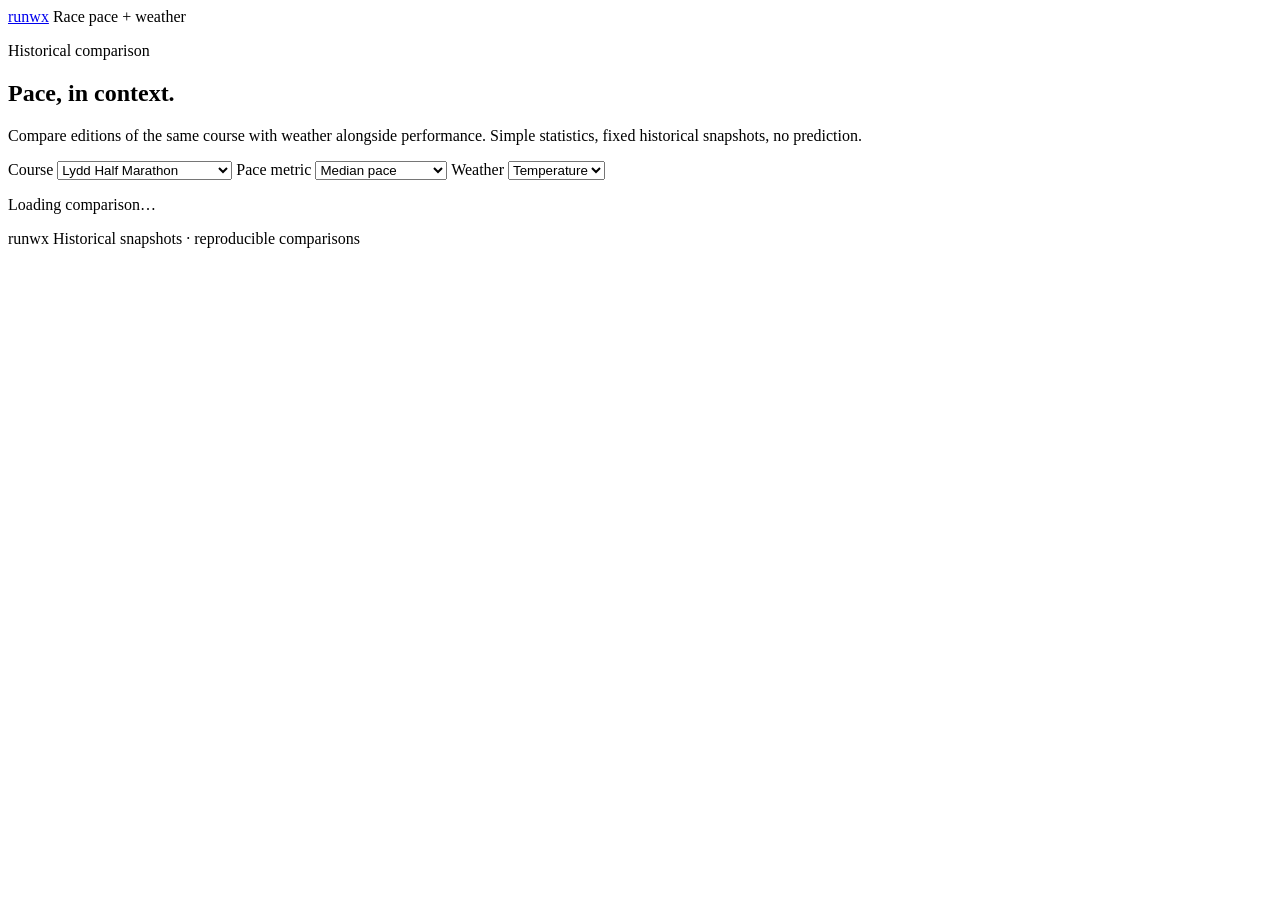
==== src/runwx/api/static/index.html @ 0da70cec "Add Battersea comparison to public API and page" ====
<!doctype html>
<html lang="en">
  <head>
    <meta charset="utf-8">
    <meta name="viewport" content="width=device-width, initial-scale=1">
    <meta name="description" content="Historical race pace and weather comparisons from runwx.">
    <title>runwx · Historical race comparison</title>
    <link rel="stylesheet" href="/assets/styles.css">
    <script src="/assets/app.js" defer></script>
  </head>
  <body>
    <header class="site-header">
      <a class="brand" href="/" aria-label="runwx home">runwx</a>
      <span class="site-label">Race pace + weather</span>
    </header>

    <main>
      <section class="intro" aria-labelledby="page-title">
        <p class="eyebrow">Historical comparison</p>
        <h1 id="page-title">Pace, in context.</h1>
        <p class="lede">
          Compare editions of the same course with weather alongside performance.
          Simple statistics, fixed historical snapshots, no prediction.
        </p>

        <form class="controls" id="comparison-controls">
          <label>
            <span>Course</span>
            <select id="course-select" name="course">
              <option value="lydd-half">Lydd Half Marathon</option>
              <option value="folkestone-half">Folkestone Half Marathon</option>
              <option value="battersea-park-10k">Battersea Park 10K</option>
              <option value="great-north-run">Great North Run</option>
            </select>
          </label>
          <label>
            <span>Pace metric</span>
            <select id="pace-metric-select" name="pace">
              <option value="median-pace">Median pace</option>
              <option value="mean-pace">Mean pace</option>
              <option value="fastest-pace">Fastest 20 median</option>
            </select>
          </label>
          <label>
            <span>Weather</span>
            <select id="weather-metric-select" name="weather">
              <option value="temperature">Temperature</option>
              <option value="wind">Wind</option>
              <option value="humidity">Humidity</option>
              <option value="precipitation">Precipitation</option>
            </select>
          </label>
        </form>

        <p class="status" id="status" role="status" aria-live="polite">Loading comparison…</p>
      </section>

      <section id="comparison" hidden>
        <div class="section-heading">
          <div>
            <p class="eyebrow">Course comparison</p>
            <h2 id="course-name">—</h2>
          </div>
          <p class="course-meta" id="course-meta">—</p>
        </div>

        <article class="panel chart-panel" aria-labelledby="chart-title">
          <div class="panel-heading">
            <div>
              <p class="panel-kicker">Aligned trends</p>
              <h3 id="chart-title">Pace and weather</h3>
            </div>
            <p class="chart-direction">The same editions are aligned across both plots.</p>
          </div>
          <div class="charts-scroll">
            <div class="charts-timeline" id="charts-timeline">
              <div class="chart-block">
                <div class="chart-subheading">
                  <h4 id="pace-chart-title">Median pace</h4>
                  <p class="chart-direction" id="pace-chart-direction">Higher means faster.</p>
                </div>
                <div class="chart" id="pace-chart"></div>
                <p class="chart-caption" id="pace-chart-caption"></p>
              </div>
              <div class="chart-block">
                <div class="chart-subheading">
                  <h4 id="weather-chart-title">Median temperature</h4>
                  <p class="chart-direction" id="weather-chart-direction">Higher means warmer.</p>
                </div>
                <div class="chart" id="weather-chart"></div>
                <p class="chart-caption" id="weather-chart-caption"></p>
              </div>
            </div>
          </div>
        </article>

        <article class="panel table-panel" aria-labelledby="table-title">
          <div class="panel-heading">
            <div>
              <p class="panel-kicker">Edition detail</p>
              <h3 id="table-title">Pace and weather</h3>
            </div>
          </div>
          <div class="table-scroll">
            <table>
              <thead>
                <tr>
                  <th scope="col">Edition</th>
                  <th scope="col" id="count-heading">Finishers</th>
                  <th scope="col" id="timing-heading" hidden>Chip / gun / unknown</th>
                  <th scope="col">Median</th>
                  <th scope="col">Mean</th>
                  <th scope="col">Middle 50%</th>
                  <th scope="col">Fastest 20</th>
                  <th scope="col">Temperature</th>
                  <th scope="col">Wind</th>
                  <th scope="col">Humidity</th>
                  <th scope="col">Rain</th>
                  <th scope="col">vs baseline</th>
                </tr>
              </thead>
              <tbody id="comparison-rows"></tbody>
            </table>
          </div>
        </article>

        <aside class="interpretation" aria-labelledby="interpretation-title">
          <h3 id="interpretation-title">How to read this</h3>
          <p id="interpretation-text">
            Weather values are ERA5 estimates matched to runner midpoints. Editions contain
            different runners, so differences are descriptive and do not prove a weather effect.
          </p>
        </aside>
      </section>

      <noscript>
        <p class="noscript">JavaScript is required to load the comparison.</p>
      </noscript>
    </main>

    <footer>
      <span>runwx</span>
      <span>Historical snapshots · reproducible comparisons</span>
    </footer>
  </body>
</html>
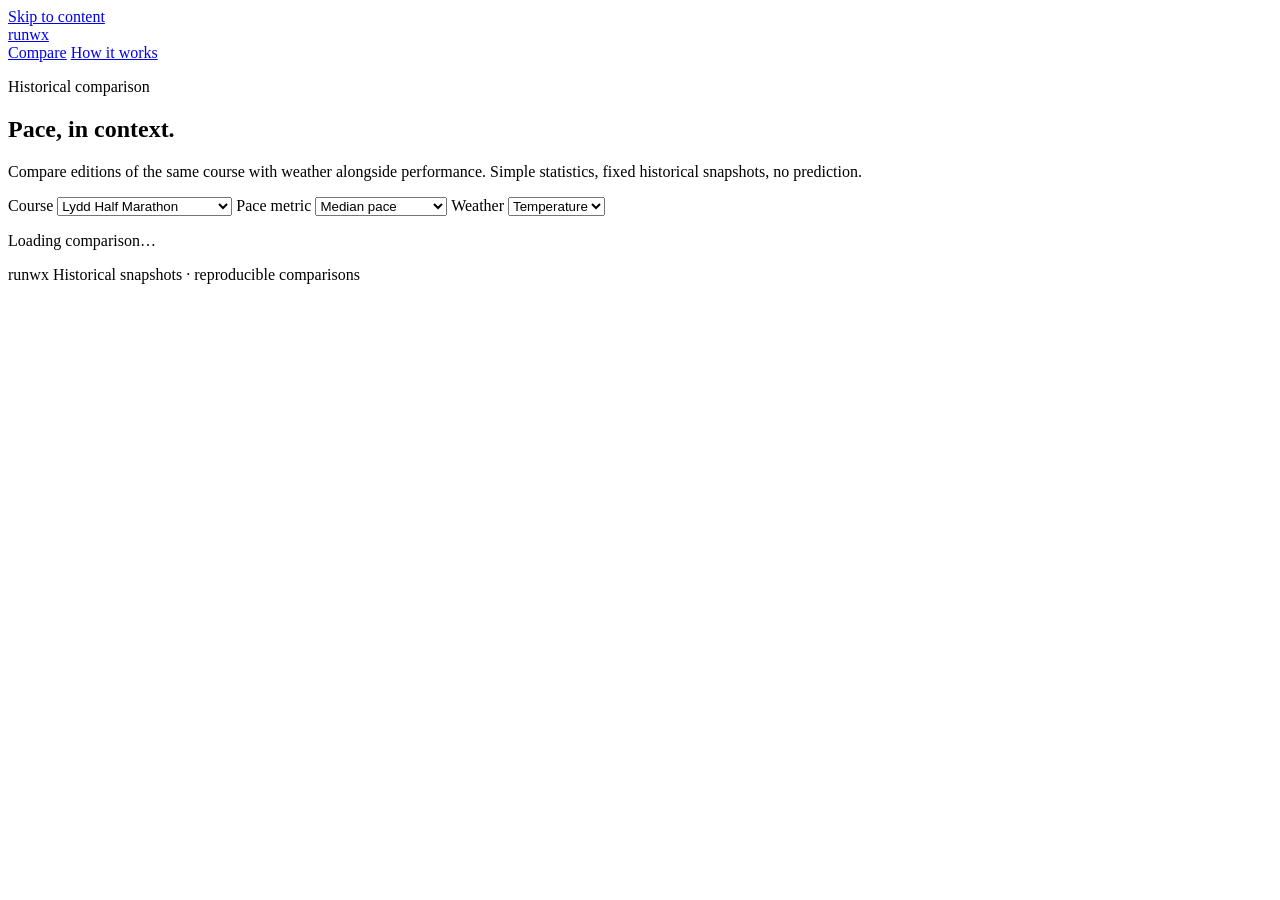
==== commit 274fdf8a: "Add a cloud pipeline explainer to the public API" ====
--- a/src/runwx/api/static/index.html
+++ b/src/runwx/api/static/index.html
@@ -9,12 +9,16 @@
     <script src="/assets/app.js" defer></script>
   </head>
   <body>
+    <a class="skip-link" href="#main">Skip to content</a>
     <header class="site-header">
       <a class="brand" href="/" aria-label="runwx home">runwx</a>
-      <span class="site-label">Race pace + weather</span>
+      <nav class="site-nav" aria-label="Main navigation">
+        <a href="/" aria-current="page">Compare</a>
+        <a href="/how-it-works">How it works</a>
+      </nav>
     </header>
 
-    <main>
+    <main id="main">
       <section class="intro" aria-labelledby="page-title">
         <p class="eyebrow">Historical comparison</p>
         <h1 id="page-title">Pace, in context.</h1>
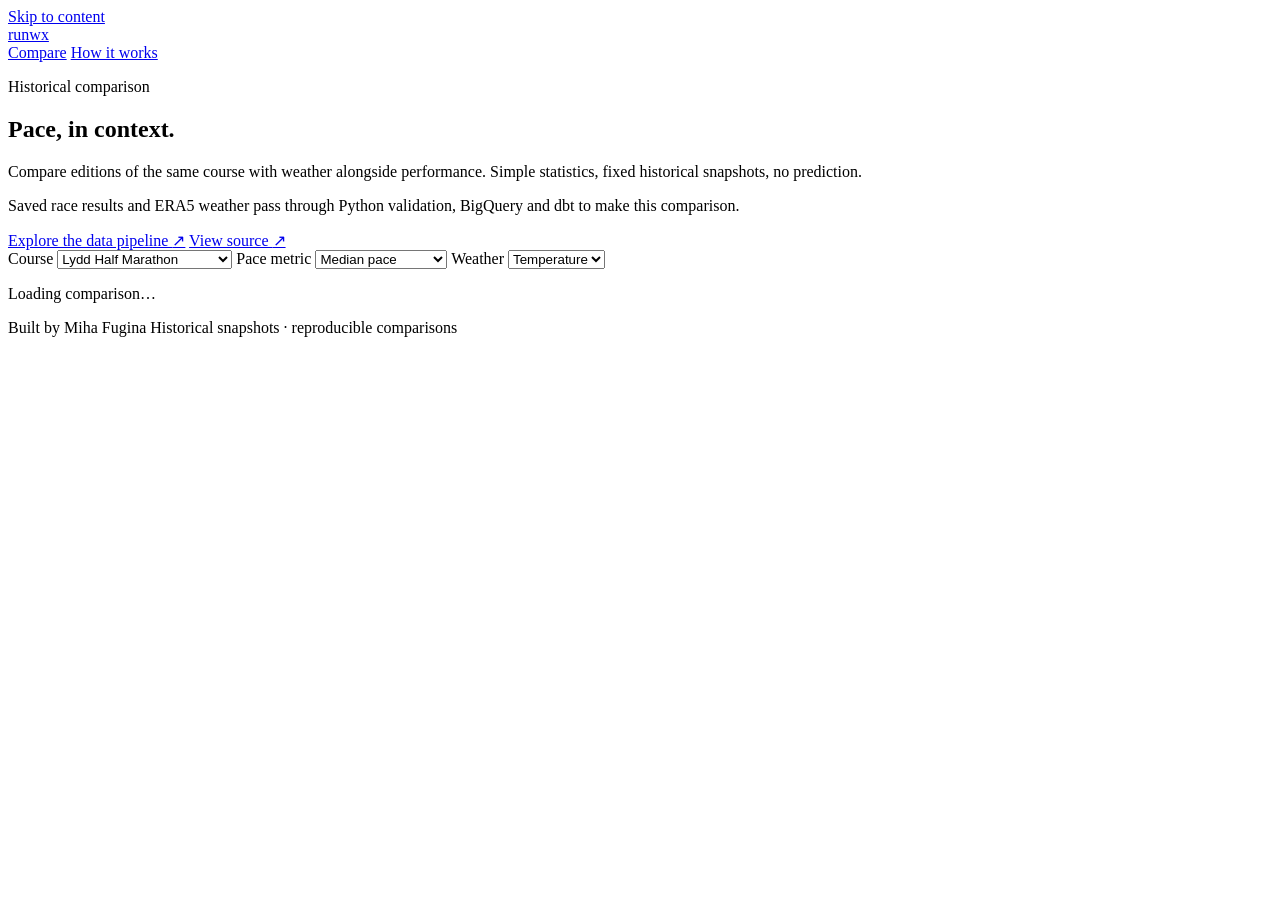
==== commit 8ec0c2e4: "Make engineering decisions visible in beta pages" ====
--- a/src/runwx/api/static/index.html
+++ b/src/runwx/api/static/index.html
@@ -26,6 +26,12 @@
           Compare editions of the same course with weather alongside performance.
           Simple statistics, fixed historical snapshots, no prediction.
         </p>
+        <p class="intro-context">Saved race results and ERA5 weather pass through Python
+          validation, BigQuery and dbt to make this comparison.</p>
+        <div class="intro-links">
+          <a class="primary-link" href="/how-it-works">Explore the data pipeline <span aria-hidden="true">↗</span></a>
+          <a class="text-link" href="https://github.com/mifuha/runwx">View source <span aria-hidden="true">↗</span></a>
+        </div>
 
         <form class="controls" id="comparison-controls">
           <label>
@@ -143,7 +149,7 @@
     </main>
 
     <footer>
-      <span>runwx</span>
+      <span>Built by Miha Fugina</span>
       <span>Historical snapshots · reproducible comparisons</span>
     </footer>
   </body>
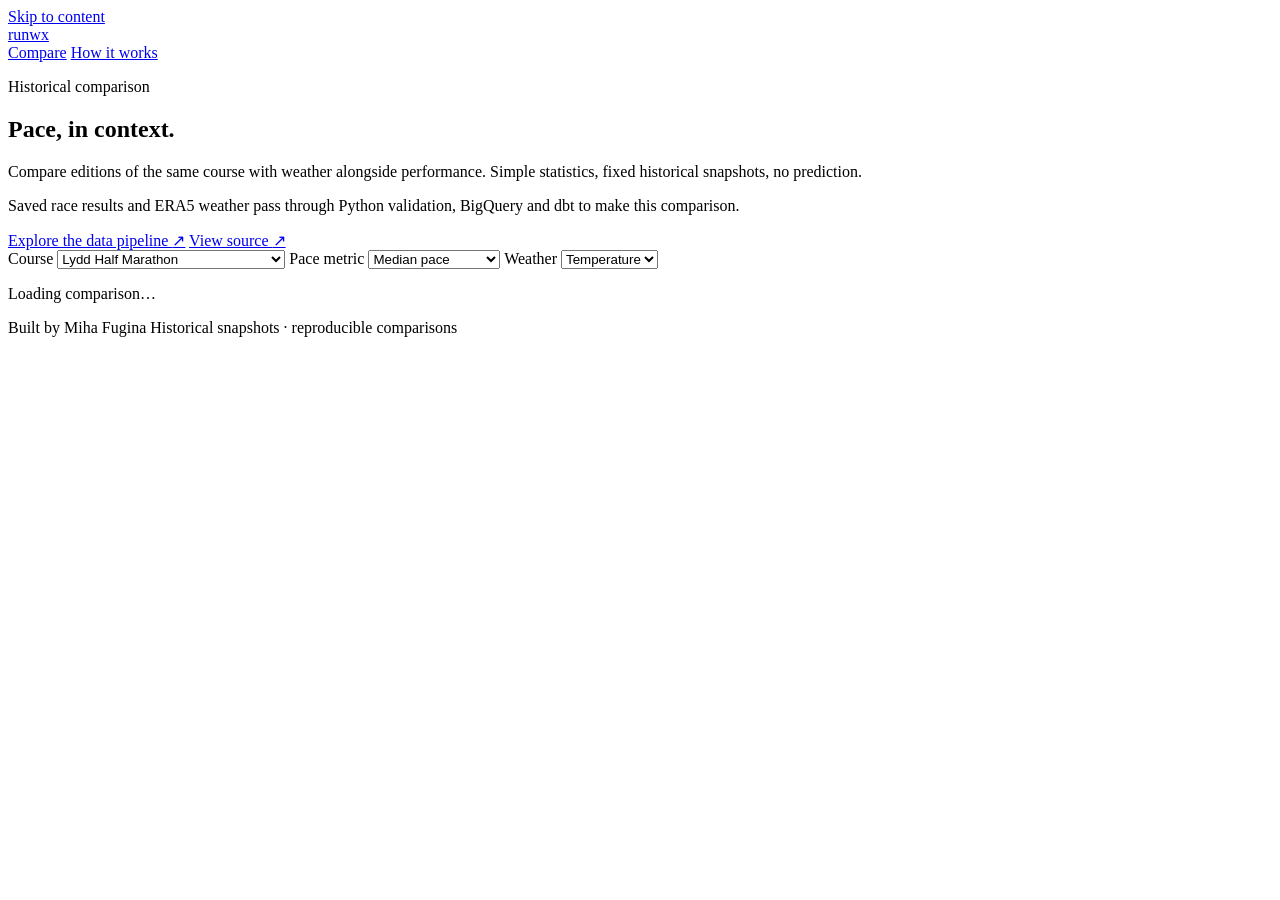
==== commit ac2fcbd4: "Add Berlin research editions to the comparison API and page" ====
--- a/src/runwx/api/static/index.html
+++ b/src/runwx/api/static/index.html
@@ -41,6 +41,7 @@
               <option value="folkestone-half">Folkestone Half Marathon</option>
               <option value="battersea-park-10k">Battersea Park 10K</option>
               <option value="great-north-run">Great North Run</option>
+              <option value="berlin-marathon">Berlin Marathon · research capture</option>
             </select>
           </label>
           <label>
@@ -118,6 +119,7 @@
                   <th scope="col">Edition</th>
                   <th scope="col" id="count-heading">Finishers</th>
                   <th scope="col" id="timing-heading" hidden>Chip / gun / unknown</th>
+                  <th scope="col" id="published-heading" hidden>Published total</th>
                   <th scope="col">Median</th>
                   <th scope="col">Mean</th>
                   <th scope="col">Middle 50%</th>
@@ -126,7 +128,7 @@
                   <th scope="col">Wind</th>
                   <th scope="col">Humidity</th>
                   <th scope="col">Rain</th>
-                  <th scope="col">vs baseline</th>
+                  <th scope="col" id="change-heading">vs baseline</th>
                 </tr>
               </thead>
               <tbody id="comparison-rows"></tbody>
@@ -140,6 +142,12 @@
             Weather values are ERA5 estimates matched to runner midpoints. Editions contain
             different runners, so differences are descriptive and do not prove a weather effect.
           </p>
+          <details id="research-details" hidden>
+            <summary>Source and coverage</summary>
+            <p id="research-notes"></p>
+            <a href="https://www.kaggle.com/datasets/aiaiaidavid/berlin-marathons-data/versions/2">Research dataset · version 2</a>
+            · <a href="https://github.com/mifuha/runwx/blob/master/docs/berlin-statistics.md">Validation and limitations</a>
+          </details>
         </aside>
       </section>
 
